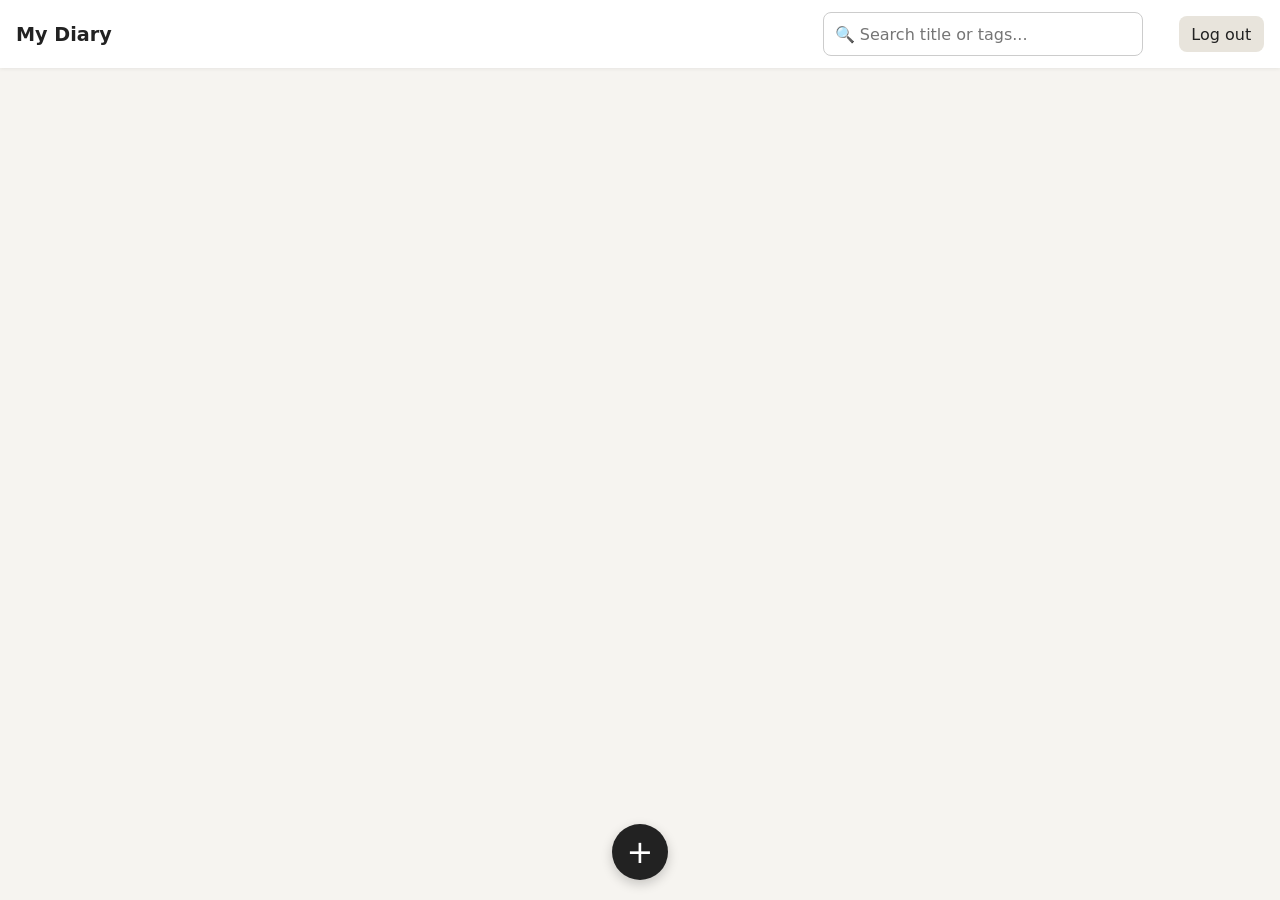
==== static/diary.html @ d681d87d "added UI part" ====
<!doctype html>
<html>
<head>
  <meta charset="utf-8">
  <meta name="viewport" content="width=device-width, initial-scale=1">
  <title>My Diary</title>
  <link rel="stylesheet" href="/static/style.css">
</head>
<body>
  <header class="bar">
    <h1>My Diary</h1>
    <input id="search" class="search" type="search" placeholder="🔍 Search title or tags..." autocomplete="off">
    <span id="who" class="who"></span>
    <span id="who" class="who"></span>
    <button id="logout" class="secondary small">Log out</button>
  </header>

  <div id="filter" class="filter" hidden>
    Showing <strong id="filter-tag"></strong>
    <button id="clear-filter" class="secondary small">Clear</button>
  </div>

  <main id="gallery" class="gallery"></main>
  <p id="empty" class="empty" hidden>No pictures yet. Tap + to add your first one.</p>

  <button id="add" class="fab" aria-label="Add picture">+</button>

  <dialog id="upload-dialog">
    <form id="upload-form">
      <h2>New entry</h2>
      <input name="image" type="file" accept="image/jpeg,image/png,image/webp" required>
      <img id="preview" class="preview" hidden alt="">
      <input name="title" placeholder="Title" maxlength="200">
      <textarea name="description" rows="5" placeholder="Write about this piece..."></textarea>
      <input name="tags" placeholder="Tags, comma separated (e.g. ink, sketch)">
      <div id="quick-tags" class="tags quick"></div>
      <p id="upload-msg" class="msg"></p>
      <div class="actions">
        <button type="button" class="secondary" id="cancel-upload">Cancel</button>
        <button type="submit" id="save-btn">Save</button>
      </div>
    </form>
  </dialog>

  <dialog id="detail-dialog" class="detail">
    <img id="d-img" alt="">
    <div class="detail-body">
      <h2 id="d-title"></h2>
      <p id="d-date" class="date"></p>
      <p id="d-desc" class="desc"></p>
      <div id="d-tags" class="tags"></div>
      <button class="secondary" id="close-detail">Close</button>
    </div>
  </dialog>

  <script src="/static/diary.js"></script>
</body>
</html>
---- static/style.css ----
* { box-sizing: border-box; }
[hidden] { display: none !important; }
body { font-family: system-ui, sans-serif; margin: 0; background: #f6f4f0; color: #222; }

/* 16px text stops iPhones from zooming in on inputs; 44px is a comfortable tap size */
input, textarea, button { width: 100%; min-height: 44px; padding: .7rem; margin: .4rem 0; border-radius: 8px; border: 1px solid #ccc; font: inherit; font-size: 16px; }
textarea { resize: vertical; }
button { background: #222; color: #fff; border: none; cursor: pointer; }
button.secondary { background: #e8e4dc; color: #222; }
button.small { width: auto; min-height: 36px; padding: .4rem .8rem; margin: 0; }
button:disabled { opacity: .6; }
.msg, #msg { color: #c0392b; }

/* Login page */
.card { width: min(360px, 100% - 2rem); margin: 10vh auto; background: #fff; padding: 1.5rem; border-radius: 12px; box-shadow: 0 2px 12px #0001; }

/* Header */
.bar { position: sticky; top: 0; z-index: 1; display: flex; align-items: center; gap: .75rem; padding: .75rem 1rem; background: #fff; box-shadow: 0 1px 4px #0001; }
.bar h1 { flex: 1; margin: 0; font-size: 1.2rem; }
.who { display: none; color: #666; font-size: .9rem; }
.filter { display: flex; align-items: center; gap: .5rem; padding: .75rem 1rem 0; }

/* Gallery: 2 columns on phones, more on bigger screens */
.gallery { display: grid; grid-template-columns: repeat(2, 1fr); gap: .75rem; padding: 1rem; }
.entry { background: #fff; border-radius: 10px; overflow: hidden; cursor: pointer; box-shadow: 0 1px 6px #0001; }
.entry img { width: 100%; aspect-ratio: 1; object-fit: cover; display: block; }
.entry-body { padding: .5rem .6rem .6rem; }
.entry h3 { margin: 0 0 .3rem; font-size: .95rem; white-space: nowrap; overflow: hidden; text-overflow: ellipsis; }
.tags { display: flex; flex-wrap: wrap; gap: .3rem; }
.chip { width: auto; min-height: 28px; margin: 0; padding: .2rem .55rem; border-radius: 999px; background: #e8e4dc; color: #444; font-size: .8rem; }
.empty { text-align: center; color: #777; padding: 2rem 1rem; }

/* Floating + button, easy to reach with a thumb */
/* Floating + button, centered at the bottom */
.fab { position: fixed; left: 0; right: 0; margin: 0 auto; bottom: calc(1.25rem + env(safe-area-inset-bottom)); width: 56px; height: 56px; border-radius: 50%; font-size: 2rem; line-height: 1; padding: 0; z-index: 2; box-shadow: 0 4px 12px #0003; }

/* Dialogs: full screen on phones */
dialog { border: none; padding: 0; width: 100%; max-width: 100%; height: 100%; max-height: 100%; margin: 0; background: #fff; }
dialog::backdrop { background: #0008; }
#upload-form { padding: 1rem; }
#upload-form h2 { margin-top: 0; }
.preview { width: 100%; max-height: 40vh; object-fit: contain; border-radius: 8px; background: #f0eee9; }
.actions { display: flex; gap: .5rem; }
.detail img { width: 100%; max-height: 60vh; object-fit: contain; background: #111; display: block; }
.detail-body { padding: 1rem; }
.detail-body h2 { margin: 0; }
.date { color: #777; font-size: .85rem; }
.desc { white-space: pre-wrap; line-height: 1.5; }

/* Tablets and laptops */
@media (min-width: 600px) {
  .gallery { grid-template-columns: repeat(auto-fill, minmax(220px, 1fr)); gap: 1rem; padding: 1.5rem; }
  .who { display: inline; }
  dialog { width: min(600px, 90vw); height: auto; max-height: 90vh; margin: auto; border-radius: 12px; }
}

/* Button feedback: grow slightly on hover, shrink slightly when pressed */
button { transition: transform .15s ease, box-shadow .15s ease; -webkit-tap-highlight-color: transparent; }
@media (hover: hover) {
  button:not(:disabled):hover { transform: scale(1.05); }
  .fab:hover { transform: scale(1.12); }
}
button:not(:disabled):active { transform: scale(0.95); }

/* Leave space so the + button doesn't cover the last row of pictures */
.gallery { padding-bottom: 6rem; }

/* Mood chips: bigger, easier to tap on phones */
.quick { margin: .2rem 0 .4rem; gap: .4rem; }
.chip.mood { min-height: 36px; padding: .35rem .8rem; font-size: .9rem; }
.chip.selected { background: #222; color: #fff; }

/* Search: its own full-width row on phones, inline next to the title on bigger screens */
.bar { flex-wrap: wrap; }
.search { order: 10; flex: 1 1 100%; margin: 0; }
@media (min-width: 600px) {
  .search { order: 0; flex: 0 1 320px; }
}
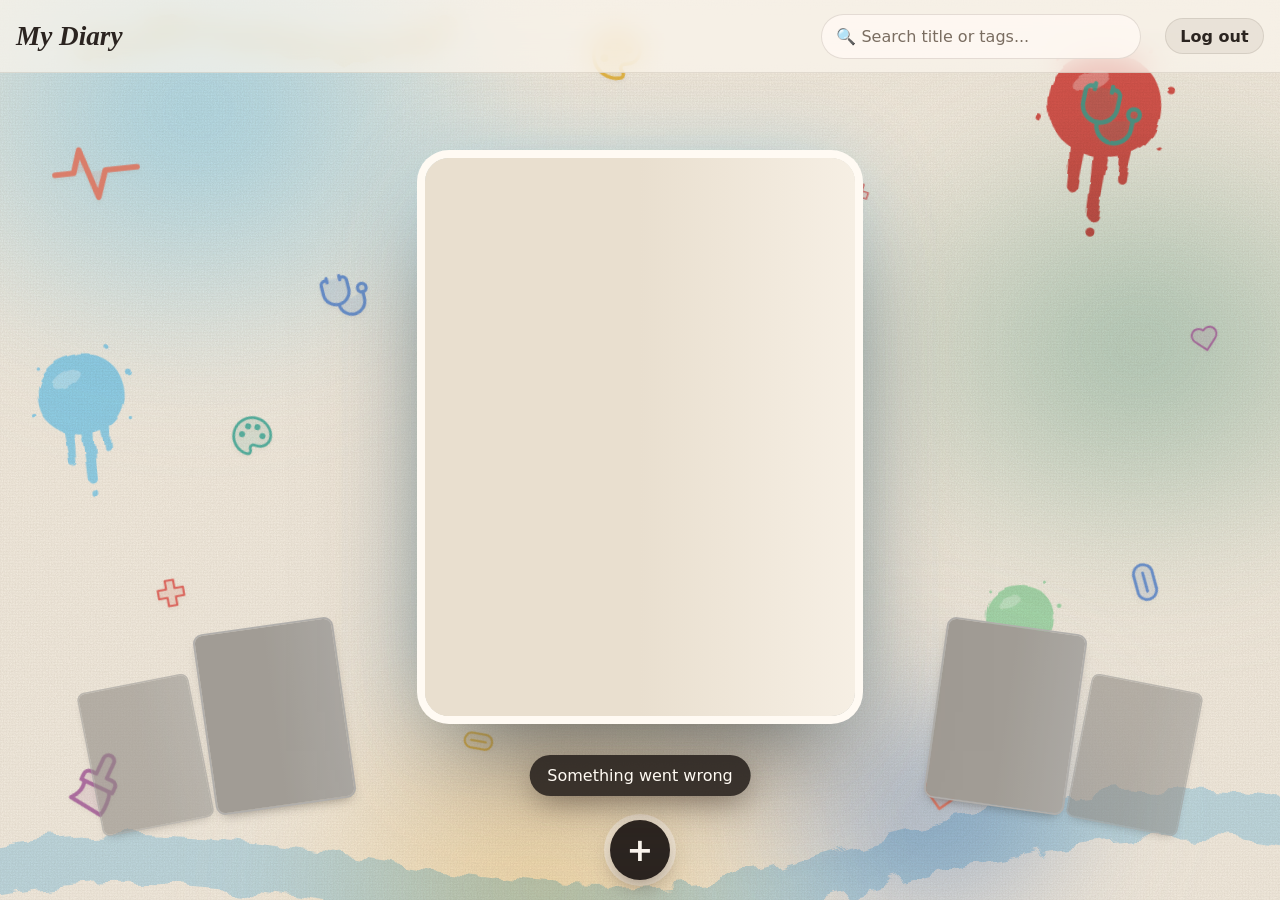
==== commit 5547514f: "First version of app" ====
--- a/static/diary.html
+++ b/static/diary.html
@@ -7,10 +7,11 @@
   <link rel="stylesheet" href="/static/style.css">
 </head>
 <body>
+  <div id="loader" class="loader" hidden></div>
+  <div id="toast" class="toast" hidden></div>
   <header class="bar">
     <h1>My Diary</h1>
     <input id="search" class="search" type="search" placeholder="🔍 Search title or tags..." autocomplete="off">
-    <span id="who" class="who"></span>
     <span id="who" class="who"></span>
     <button id="logout" class="secondary small">Log out</button>
   </header>
@@ -20,11 +21,13 @@
     <button id="clear-filter" class="secondary small">Clear</button>
   </div>
 
-  <main id="gallery" class="gallery"></main>
-  <p id="empty" class="empty" hidden>No pictures yet. Tap + to add your first one.</p>
+  <main id="gallery" class="stage"></main>
+  <div id="track" class="track" hidden><div id="thumb" class="thumb"></div></div>
+  <p id="empty" class="empty" hidden></p>
 
   <button id="add" class="fab" aria-label="Add picture">+</button>
 
+  
   <dialog id="upload-dialog">
     <form id="upload-form">
       <h2>New entry</h2>
@@ -42,17 +45,45 @@
     </form>
   </dialog>
 
+  
   <dialog id="detail-dialog" class="detail">
     <img id="d-img" alt="">
-    <div class="detail-body">
+
+    <div id="d-view" class="detail-body">
       <h2 id="d-title"></h2>
       <p id="d-date" class="date"></p>
       <p id="d-desc" class="desc"></p>
       <div id="d-tags" class="tags"></div>
+
+      <div class="icon-row">
+        <button id="edit-btn" class="icon-btn" aria-label="Edit" title="Edit">
+          <svg viewBox="0 0 24 24" width="22" height="22" fill="none" stroke="currentColor" stroke-width="2" stroke-linecap="round" stroke-linejoin="round" aria-hidden="true"><path d="M12 20h9"/><path d="M16.5 3.5a2.1 2.1 0 0 1 3 3L7 19l-4 1 1-4Z"/></svg>
+        </button>
+        <button id="download-btn" class="icon-btn" aria-label="Download" title="Download">
+          <svg viewBox="0 0 24 24" width="22" height="22" fill="none" stroke="currentColor" stroke-width="2" stroke-linecap="round" stroke-linejoin="round" aria-hidden="true"><path d="M21 15v4a2 2 0 0 1-2 2H5a2 2 0 0 1-2-2v-4"/><path d="M7 10l5 5 5-5"/><path d="M12 15V3"/></svg>
+        </button>
+        <button id="delete-btn" class="icon-btn danger" aria-label="Delete" title="Delete">
+          <svg viewBox="0 0 24 24" width="22" height="22" fill="none" stroke="currentColor" stroke-width="2" stroke-linecap="round" stroke-linejoin="round" aria-hidden="true"><path d="M3 6h18"/><path d="M8 6V4h8v2"/><path d="M19 6l-1 14H6L5 6"/><path d="M10 11v6"/><path d="M14 11v6"/></svg>
+        </button>
+      </div>
+
       <button class="secondary" id="close-detail">Close</button>
     </div>
+
+    <form id="edit-form" class="detail-body" hidden>
+      <h2>Edit entry</h2>
+      <input name="title" placeholder="Title" maxlength="200">
+      <textarea name="description" rows="5" placeholder="Write about this piece..."></textarea>
+      <input name="tags" placeholder="Tags, comma separated">
+      <div id="edit-moods" class="tags quick"></div>
+      <p id="edit-msg" class="msg"></p>
+      <div class="actions">
+        <button type="button" class="secondary" id="cancel-edit">Cancel</button>
+        <button type="submit" id="edit-save">Save</button>
+      </div>
+    </form>
   </dialog>
-
+  <script src="/static/background.js"></script>
   <script src="/static/diary.js"></script>
 </body>
 </html>
--- a/static/style.css
+++ b/static/style.css
@@ -1,78 +1,270 @@
+:root {
+  --paper: #f4ede1; --surface: #fffaf3; --text: #2b2420; --muted: #7a6d61;
+  --line: #4a3b2e1f; --accent: #2b2420; --danger: #c0392b;
+  --paint: .7; --doodle: .8;                       /* paint 70%, symbols 80% */
+  --card-w: min(74vw, 300px); --card-h: min(58vh, 420px);
+}
 * { box-sizing: border-box; }
 [hidden] { display: none !important; }
-body { font-family: system-ui, sans-serif; margin: 0; background: #f6f4f0; color: #222; }
-
-/* 16px text stops iPhones from zooming in on inputs; 44px is a comfortable tap size */
-input, textarea, button { width: 100%; min-height: 44px; padding: .7rem; margin: .4rem 0; border-radius: 8px; border: 1px solid #ccc; font: inherit; font-size: 16px; }
+body {
+  margin: 0; min-height: 100vh; color: var(--text); background: var(--paper);
+  font-family: system-ui, -apple-system, "Segoe UI", sans-serif; -webkit-font-smoothing: antialiased;
+}
+
+/* ===== Painted background ===== */
+.art-bg { position: fixed; inset: 0; z-index: -1; overflow: hidden; pointer-events: none; }
+.wash { position: absolute; border-radius: 50%; filter: blur(50px); opacity: var(--paint); mix-blend-mode: multiply; animation: drift 28s ease-in-out infinite alternate; }
+.w1 { width: 55vmax; height: 45vmax; left: -12vmax; top: -14vmax; background: radial-gradient(closest-side, #87ceeb, transparent); }
+.w2 { width: 50vmax; height: 40vmax; right: -14vmax; top: 10vh; background: radial-gradient(closest-side, #8fb8a3, transparent); animation-duration: 34s; }
+.w3 { width: 45vmax; height: 38vmax; left: 20vw; bottom: -18vmax; background: radial-gradient(closest-side, #f1cf8b, transparent); animation-duration: 40s; }
+.w4 { width: 30vmax; height: 26vmax; right: 12vw; bottom: -6vmax; background: radial-gradient(closest-side, #7f9cc4, transparent); animation-duration: 31s; }
+@keyframes drift { to { transform: translate(4vw, 3vh) rotate(8deg) scale(1.08); } }
+.strokes { position: absolute; inset: 0; width: 100%; height: 100%; opacity: calc(var(--paint) * .55); mix-blend-mode: multiply; }
+.splats { position: absolute; inset: 0; opacity: calc(.35 + var(--paint) * .8); mix-blend-mode: multiply; }
+.splats svg { position: absolute; width: var(--sz); height: calc(var(--sz) * 1.4); overflow: visible; filter: url(#paint-edge); }
+.texture {
+  position: absolute; inset: 0; opacity: .5; mix-blend-mode: multiply;
+  background-image:
+    url("data:image/svg+xml;utf8,<svg xmlns='http://www.w3.org/2000/svg' width='240' height='240'><filter id='n'><feTurbulence type='fractalNoise' baseFrequency='.85' numOctaves='3' stitchTiles='stitch'/><feColorMatrix values='0 0 0 0 .35  0 0 0 0 .28  0 0 0 0 .2  0 0 0 .45 0'/></filter><rect width='100%' height='100%' filter='url(%23n)'/></svg>"),
+    repeating-linear-gradient(0deg, #6b55400d 0 1px, transparent 1px 3px),
+    repeating-linear-gradient(90deg, #6b55400a 0 1px, transparent 1px 3px);
+}
+.doodles { position: absolute; inset: 0; opacity: var(--doodle); }
+.doodles svg { position: absolute; overflow: visible; filter: url(#wobble) drop-shadow(0 2px 2px #4a3b2e22); }
+.doodles use { fill: currentColor; fill-opacity: .14; }
+@media (max-width: 600px) {
+  .doodles .extra { display: none; }
+  .splats svg { width: calc(var(--sz) * .6); height: calc(var(--sz) * .84); }
+}
+
+/* ===== Inputs & buttons (16px stops iPhone zoom, 44px = easy to tap) ===== */
+input, textarea, button {
+  width: 100%; min-height: 44px; padding: .75rem .9rem; margin: .4rem 0; border-radius: 12px;
+  border: 1px solid #4a3b2e26; font: inherit; font-size: 16px; color: var(--text); background: #fffaf3d9;
+}
+input::placeholder, textarea::placeholder { color: var(--muted); }
+input:focus, textarea:focus { outline: none; border-color: #4a3b2e55; box-shadow: 0 0 0 3px #87ceeb66; }
 textarea { resize: vertical; }
-button { background: #222; color: #fff; border: none; cursor: pointer; }
-button.secondary { background: #e8e4dc; color: #222; }
-button.small { width: auto; min-height: 36px; padding: .4rem .8rem; margin: 0; }
+input[type=file] { padding: .55rem; }
+input[type=file]::file-selector-button { border: none; border-radius: 999px; padding: .45rem .9rem; margin-right: .75rem; background: var(--accent); color: var(--surface); font-weight: 600; cursor: pointer; }
+button {
+  background: var(--accent); color: var(--surface); border: none; border-radius: 999px; font-weight: 600; cursor: pointer;
+  transition: transform .15s ease, background .15s ease; -webkit-tap-highlight-color: transparent;
+}
+button.secondary { background: #4a3b2e12; color: var(--text); border: 1px solid var(--line); }
+button.small { width: auto; min-height: 36px; padding: .4rem .9rem; margin: 0; }
 button:disabled { opacity: .6; }
-.msg, #msg { color: #c0392b; }
-
-/* Login page */
-.card { width: min(360px, 100% - 2rem); margin: 10vh auto; background: #fff; padding: 1.5rem; border-radius: 12px; box-shadow: 0 2px 12px #0001; }
-
-/* Header */
-.bar { position: sticky; top: 0; z-index: 1; display: flex; align-items: center; gap: .75rem; padding: .75rem 1rem; background: #fff; box-shadow: 0 1px 4px #0001; }
-.bar h1 { flex: 1; margin: 0; font-size: 1.2rem; }
-.who { display: none; color: #666; font-size: .9rem; }
-.filter { display: flex; align-items: center; gap: .5rem; padding: .75rem 1rem 0; }
-
-/* Gallery: 2 columns on phones, more on bigger screens */
-.gallery { display: grid; grid-template-columns: repeat(2, 1fr); gap: .75rem; padding: 1rem; }
-.entry { background: #fff; border-radius: 10px; overflow: hidden; cursor: pointer; box-shadow: 0 1px 6px #0001; }
-.entry img { width: 100%; aspect-ratio: 1; object-fit: cover; display: block; }
-.entry-body { padding: .5rem .6rem .6rem; }
-.entry h3 { margin: 0 0 .3rem; font-size: .95rem; white-space: nowrap; overflow: hidden; text-overflow: ellipsis; }
-.tags { display: flex; flex-wrap: wrap; gap: .3rem; }
-.chip { width: auto; min-height: 28px; margin: 0; padding: .2rem .55rem; border-radius: 999px; background: #e8e4dc; color: #444; font-size: .8rem; }
-.empty { text-align: center; color: #777; padding: 2rem 1rem; }
-
-/* Floating + button, easy to reach with a thumb */
-/* Floating + button, centered at the bottom */
-.fab { position: fixed; left: 0; right: 0; margin: 0 auto; bottom: calc(1.25rem + env(safe-area-inset-bottom)); width: 56px; height: 56px; border-radius: 50%; font-size: 2rem; line-height: 1; padding: 0; z-index: 2; box-shadow: 0 4px 12px #0003; }
-
-/* Dialogs: full screen on phones */
-dialog { border: none; padding: 0; width: 100%; max-width: 100%; height: 100%; max-height: 100%; margin: 0; background: #fff; }
-dialog::backdrop { background: #0008; }
-#upload-form { padding: 1rem; }
-#upload-form h2 { margin-top: 0; }
-.preview { width: 100%; max-height: 40vh; object-fit: contain; border-radius: 8px; background: #f0eee9; }
-.actions { display: flex; gap: .5rem; }
-.detail img { width: 100%; max-height: 60vh; object-fit: contain; background: #111; display: block; }
-.detail-body { padding: 1rem; }
-.detail-body h2 { margin: 0; }
-.date { color: #777; font-size: .85rem; }
-.desc { white-space: pre-wrap; line-height: 1.5; }
-
-/* Tablets and laptops */
-@media (min-width: 600px) {
-  .gallery { grid-template-columns: repeat(auto-fill, minmax(220px, 1fr)); gap: 1rem; padding: 1.5rem; }
-  .who { display: inline; }
-  dialog { width: min(600px, 90vw); height: auto; max-height: 90vh; margin: auto; border-radius: 12px; }
-}
-
-/* Button feedback: grow slightly on hover, shrink slightly when pressed */
-button { transition: transform .15s ease, box-shadow .15s ease; -webkit-tap-highlight-color: transparent; }
 @media (hover: hover) {
   button:not(:disabled):hover { transform: scale(1.05); }
-  .fab:hover { transform: scale(1.12); }
-}
-button:not(:disabled):active { transform: scale(0.95); }
-
-/* Leave space so the + button doesn't cover the last row of pictures */
-.gallery { padding-bottom: 6rem; }
-
-/* Mood chips: bigger, easier to tap on phones */
+  .fab:hover { transform: scale(1.1); }
+  .icon-btn.danger:hover { background: var(--danger); color: #fff; }
+}
+button:not(:disabled):active { transform: scale(.95); }
+.msg, #msg { color: var(--danger); }
+
+/* ===== Login card ===== */
+.card {
+  width: min(380px, 100% - 2rem); margin: 12vh auto; padding: 2rem 1.5rem; border-radius: 24px;
+  background: #fffaf3c7; border: 1px solid #ffffffaa; backdrop-filter: blur(14px); -webkit-backdrop-filter: blur(14px);
+  box-shadow: 0 30px 60px -20px #4a3b2e66;
+}
+.card h1 { margin: 0 0 1rem; font-family: Georgia, "Times New Roman", serif; font-style: italic; font-size: 2rem; }
+
+/* ===== Header ===== */
+.bar {
+  position: sticky; top: 0; z-index: 50; display: flex; flex-wrap: wrap; align-items: center; gap: .75rem;
+  padding: .85rem 1rem; background: #fbf6eeb8; border-bottom: 1px solid var(--line);
+  backdrop-filter: blur(14px); -webkit-backdrop-filter: blur(14px);
+}
+.bar h1 { flex: 1; margin: 0; font-family: Georgia, "Times New Roman", serif; font-style: italic; font-size: 1.7rem; }
+.who { display: none; color: var(--muted); font-size: .9rem; }
+.search { order: 10; flex: 1 1 100%; margin: 0; border-radius: 999px; }
+.filter { display: flex; align-items: center; gap: .5rem; padding: 1rem 1rem 0; color: var(--muted); }
+.filter strong { color: var(--text); }
+
+/* ===== Gallery (current carousel, restyled; Step 2 replaces it) ===== */
+.gallery {
+  display: flex; align-items: center; gap: 1.25rem; overflow-x: auto; overflow-y: hidden;
+  overscroll-behavior-x: contain; scroll-snap-type: x mandatory; scrollbar-width: none;
+  padding: 2.5rem calc(50% - var(--card-w) / 2) 7rem; transition: opacity .2s;
+}
+.gallery::-webkit-scrollbar { display: none; }
+.gallery.dim { opacity: .6; }
+.entry {
+  position: relative; flex: 0 0 var(--card-w); height: var(--card-h); scroll-snap-align: center;
+  border-radius: 22px; overflow: hidden; cursor: pointer; background: linear-gradient(135deg, #e7d8c3, #cdb89d);
+  box-shadow: 0 0 0 6px var(--surface), 0 20px 40px -14px #4a3b2e80;
+  transform: perspective(900px) rotateX(var(--rx, 0deg)) rotateY(var(--ry, 0deg))
+             translateY(var(--lift, 0px)) scale(calc(var(--s, 1) * var(--hover, 1)));
+  filter: brightness(calc((1 - var(--fade, 0) * .25) * var(--b, 1)));
+  transition: transform .35s cubic-bezier(.2, .8, .2, 1), filter .35s cubic-bezier(.2, .8, .2, 1), box-shadow .35s ease;
+}
+.entry img { display: block; width: 100%; height: 100%; object-fit: cover; }
+@media (hover: hover) {
+  .gallery .entry:hover { --hover: 1.12; --b: 1.05; --lift: -8px; z-index: 5; box-shadow: 0 0 0 7px var(--surface), 0 40px 70px -20px #4a3b2eb3, 0 0 60px -10px #87ceebaa; }
+  .gallery:has(.entry:not(.skeleton):hover) .entry:not(:hover) { --hover: .88; --b: .8; }
+}
+.entry:active { --hover: .97; }
+
+/* Frosted label on the picture */
+.entry-body {
+  position: absolute; left: .6rem; right: .6rem; bottom: .6rem; z-index: 2; padding: .6rem .75rem; border-radius: 16px;
+  background: #fffaf3cc; border: 1px solid #ffffffaa; backdrop-filter: blur(12px); -webkit-backdrop-filter: blur(12px);
+}
+.entry h3 { margin: 0; font-size: .95rem; white-space: nowrap; overflow: hidden; text-overflow: ellipsis; }
+.entry-desc {
+  margin: .3rem 0 0; font-size: .72rem; line-height: 1.4; color: #5a4d42;
+  display: -webkit-box; -webkit-box-orient: vertical; -webkit-line-clamp: 2; line-clamp: 2; overflow: hidden;
+}
+
+/* Tags */
+.tags { display: flex; flex-wrap: wrap; gap: .35rem; }
+.entry .tags { margin-top: .4rem; flex-wrap: nowrap; overflow: hidden; }
+.chip {
+  width: auto; min-height: 26px; margin: 0; padding: .15rem .6rem; flex-shrink: 0; border-radius: 999px;
+  background: #4a3b2e14; color: var(--text); border: 1px solid transparent; font-size: .75rem; font-weight: 500;
+}
 .quick { margin: .2rem 0 .4rem; gap: .4rem; }
-.chip.mood { min-height: 36px; padding: .35rem .8rem; font-size: .9rem; }
-.chip.selected { background: #222; color: #fff; }
-
-/* Search: its own full-width row on phones, inline next to the title on bigger screens */
-.bar { flex-wrap: wrap; }
-.search { order: 10; flex: 1 1 100%; margin: 0; }
+.chip.mood { min-height: 36px; padding: .35rem .85rem; font-size: .9rem; }
+.chip.selected { background: var(--accent); color: var(--surface); }
+.empty { text-align: center; color: var(--muted); padding: 3rem 1rem; }
+
+/* + button, centered */
+.fab {
+  position: fixed; left: 0; right: 0; margin: 0 auto; bottom: calc(1.25rem + env(safe-area-inset-bottom)); z-index: 60;
+  width: 60px; height: 60px; min-height: 60px; padding: 0; border-radius: 50%; font-size: 2rem; line-height: 1;
+  box-shadow: 0 10px 25px -6px #4a3b2e99, 0 0 0 6px #fffaf380;
+}
+
+/* ===== Dialogs (full screen on phones) ===== */
+dialog { border: none; padding: 0; width: 100%; max-width: 100%; height: 100%; max-height: 100%; margin: 0; color: var(--text); background: var(--surface); }
+dialog::backdrop { background: #2b242066; backdrop-filter: blur(8px); -webkit-backdrop-filter: blur(8px); }
+#upload-form { padding: 1.25rem; }
+#upload-form h2, #edit-form h2 { margin-top: 0; font-family: Georgia, "Times New Roman", serif; font-style: italic; }
+.preview { width: 100%; max-height: 40vh; object-fit: contain; border-radius: 16px; background: #4a3b2e0d; }
+.actions { display: flex; gap: .5rem; }
+
+/* Zoom view: picture floats over a blurred paper backdrop */
+.detail { background: transparent; overflow-y: auto; }
+.detail::backdrop { background: #f4ede1d9; backdrop-filter: blur(16px); -webkit-backdrop-filter: blur(16px); animation: fadeIn .35s ease both; }
+.detail img {
+  position: relative; z-index: 2; display: block; width: auto; height: auto;
+  max-width: calc(100% - 2rem); max-height: 62vh; margin: 1.5rem auto 0; border-radius: 20px;
+  box-shadow: 0 0 0 8px var(--surface), 0 50px 100px -20px #4a3b2ec0, 0 0 90px -10px #87ceebaa;
+}
+.detail img:not(.loaded) { min-width: min(80vw, 420px); min-height: 40vh; }
+.detail .detail-body {
+  width: calc(100% - 2rem); max-width: 620px; margin: 1.25rem auto 2rem; padding: 1.25rem; border-radius: 22px;
+  background: #fffaf3d9; border: 1px solid #ffffffaa; backdrop-filter: blur(18px); -webkit-backdrop-filter: blur(18px);
+  box-shadow: 0 20px 50px -20px #4a3b2e66;
+}
+.detail[open] .detail-body { animation: rise .45s .15s cubic-bezier(.2, .8, .2, 1) both; }
+.detail.closing::backdrop, .detail.closing .detail-body { animation: fadeOut .3s ease forwards; }
+.detail-body h2 { margin: 0; font-family: Georgia, "Times New Roman", serif; font-style: italic; font-size: 1.7rem; }
+.date { color: var(--muted); font-size: .85rem; }
+.desc { white-space: pre-wrap; line-height: 1.6; color: #4a3f36; }
+.icon-row { display: flex; justify-content: center; gap: 1.25rem; margin: 1.5rem 0 .75rem; }
+.icon-btn {
+  width: 52px; height: 52px; min-height: 52px; margin: 0; padding: 0; border-radius: 50%;
+  display: grid; place-items: center; background: #4a3b2e12; color: var(--text); border: 1px solid var(--line);
+}
+.icon-btn.danger { color: var(--danger); }
+@keyframes fadeIn { from { opacity: 0; } }
+@keyframes fadeOut { to { opacity: 0; } }
+@keyframes rise { from { opacity: 0; transform: translateY(24px); } }
+
+/* ===== Loading states ===== */
+.loader { position: fixed; top: 0; left: 0; right: 0; height: 3px; z-index: 200; overflow: hidden; background: #4a3b2e14; }
+.loader::before { content: ""; position: absolute; height: 100%; width: 40%; background: #6bb8e0; animation: slide 1s ease-in-out infinite; }
+@keyframes slide { from { left: -40%; } to { left: 100%; } }
+button.loading { position: relative; color: transparent !important; }
+button.loading::after {
+  content: ""; position: absolute; inset: 0; margin: auto; width: 18px; height: 18px;
+  border: 2px solid var(--surface); border-right-color: transparent; border-radius: 50%; animation: spin .7s linear infinite;
+}
+button.secondary.loading::after, .icon-btn.loading::after { border-color: var(--text); border-right-color: transparent; }
+@keyframes spin { to { transform: rotate(360deg); } }
+.entry.skeleton { cursor: default; }
+.skeleton, .entry img:not(.loaded), .detail img:not(.loaded) {
+  background: linear-gradient(90deg, #e9dfcf 25%, #f6efe4 50%, #e9dfcf 75%);
+  background-size: 200% 100%; animation: shimmer 1.2s infinite;
+}
+@keyframes shimmer { from { background-position: 200% 0; } to { background-position: -200% 0; } }
+.toast {
+  position: fixed; left: 50%; transform: translateX(-50%); bottom: calc(6.5rem + env(safe-area-inset-bottom));
+  max-width: calc(100% - 2rem); padding: .7rem 1.1rem; border-radius: 999px; z-index: 210; text-align: center;
+  background: #2b2420e6; color: var(--surface); box-shadow: 0 10px 30px -5px #4a3b2e99;
+}
+
+/* ===== Tablets & laptops ===== */
 @media (min-width: 600px) {
+  .who { display: inline; }
   .search { order: 0; flex: 0 1 320px; }
-}+  #upload-dialog {
+    width: min(640px, 92vw); height: auto; max-height: 90vh; margin: auto; border-radius: 24px;
+    border: 1px solid var(--line); box-shadow: 0 40px 100px -20px #4a3b2e99;
+  }
+}
+@media (min-width: 900px) {
+  .detail[open] { display: grid; grid-template-columns: minmax(0, 1.5fr) minmax(320px, 1fr); align-items: center; gap: 2.5rem; padding: 2rem 3rem; }
+  .detail img { max-width: 100%; max-height: 86vh; margin: 0 auto; }
+  .detail .detail-body { width: 100%; margin: 0; max-height: 86vh; overflow-y: auto; }
+}
+
+/* Respect "reduce motion" */
+@media (prefers-reduced-motion: reduce) {
+  *, *::before, *::after { animation-duration: .01s !important; transition: none !important; }
+}
+
+/* ===== Step 2: diagonal stage, one main picture ===== */
+:root { --card-w: min(80vw, 430px); --card-h: min(62vh, 580px); }
+@media (max-width: 600px) { :root { --card-w: 78vw; --card-h: min(54vh, 480px); } }
+body:has(.stage) { overflow: hidden; }
+
+.stage {
+  position: relative; height: calc(100svh - 72px); overflow: hidden;
+  touch-action: pan-y; user-select: none; -webkit-user-select: none; transition: opacity .2s;
+}
+@media (max-width: 600px) { .stage { height: calc(100svh - 124px); } }
+.stage.dim { opacity: .6; }
+
+.stage .entry {
+  position: absolute; left: 50%; top: 44%; flex: none; margin: 0;
+  width: var(--card-w); height: var(--card-h); border-radius: 24px;
+  z-index: var(--z, 1); opacity: var(--o, 1); filter: brightness(var(--b, 1)) saturate(var(--sat, 1));
+  transform: translate(-50%, -50%) translate(var(--x, 0px), var(--y, 0px)) rotate(var(--r, 0deg)) scale(calc(var(--s, 1) * var(--h, 1)));
+  box-shadow: 0 0 0 6px var(--surface), 0 18px 36px -14px #4a3b2e80;
+  transition: transform .5s cubic-bezier(.2, .8, .2, 1), filter .5s ease, opacity .5s ease, box-shadow .5s ease;
+}
+.stage.dragging .entry { transition: none; }
+.stage .entry img { pointer-events: none; -webkit-user-drag: none; }
+.stage .entry.active { box-shadow: 0 0 0 8px var(--surface), 0 60px 110px -25px #4a3b2ec0, 0 0 90px -10px #87ceebaa; }
+@media (hover: hover) {
+  .stage .entry.active:hover { --h: 1.03; }
+  .stage .entry:not(.active):hover { --h: 1.25; transition-duration: .2s; }
+}
+.stage .entry:active { --h: .98; }
+
+/* Title, description and tags only on the main picture */
+.stage .entry-body { opacity: 0; transform: translateY(14px); pointer-events: none; transition: opacity .35s ease, transform .35s ease; }
+.stage .entry.active .entry-body { opacity: 1; transform: none; pointer-events: auto; transition-delay: .12s; }
+.stage .entry h3 { font-size: 1.1rem; }
+.empty { position: fixed; left: 0; right: 0; top: 45%; }
+
+/* Position bar: thin, whitish, transparent */
+.track {
+  position: fixed; left: 50%; transform: translateX(-50%); z-index: 55;
+  bottom: calc(6.2rem + env(safe-area-inset-bottom));
+  width: min(60vw, 380px); height: 22px; cursor: pointer; touch-action: none;
+}
+.track::before {
+  content: ""; position: absolute; left: 0; right: 0; top: 50%; height: 3px; transform: translateY(-50%);
+  border-radius: 999px; background: #ffffff70; box-shadow: 0 0 0 1px #4a3b2e12; transition: height .2s;
+}
+.thumb {
+  position: absolute; top: 50%; height: 3px; transform: translateY(-50%); border-radius: 999px;
+  background: #ffffffe6; box-shadow: 0 0 8px #ffffffcc, 0 0 0 1px #4a3b2e14;
+  transition: left .5s cubic-bezier(.2, .8, .2, 1), height .2s;
+}
+.track.dragging .thumb { transition: height .2s; }
+.track:hover::before, .track.dragging::before, .track:hover .thumb, .track.dragging .thumb { height: 6px; }
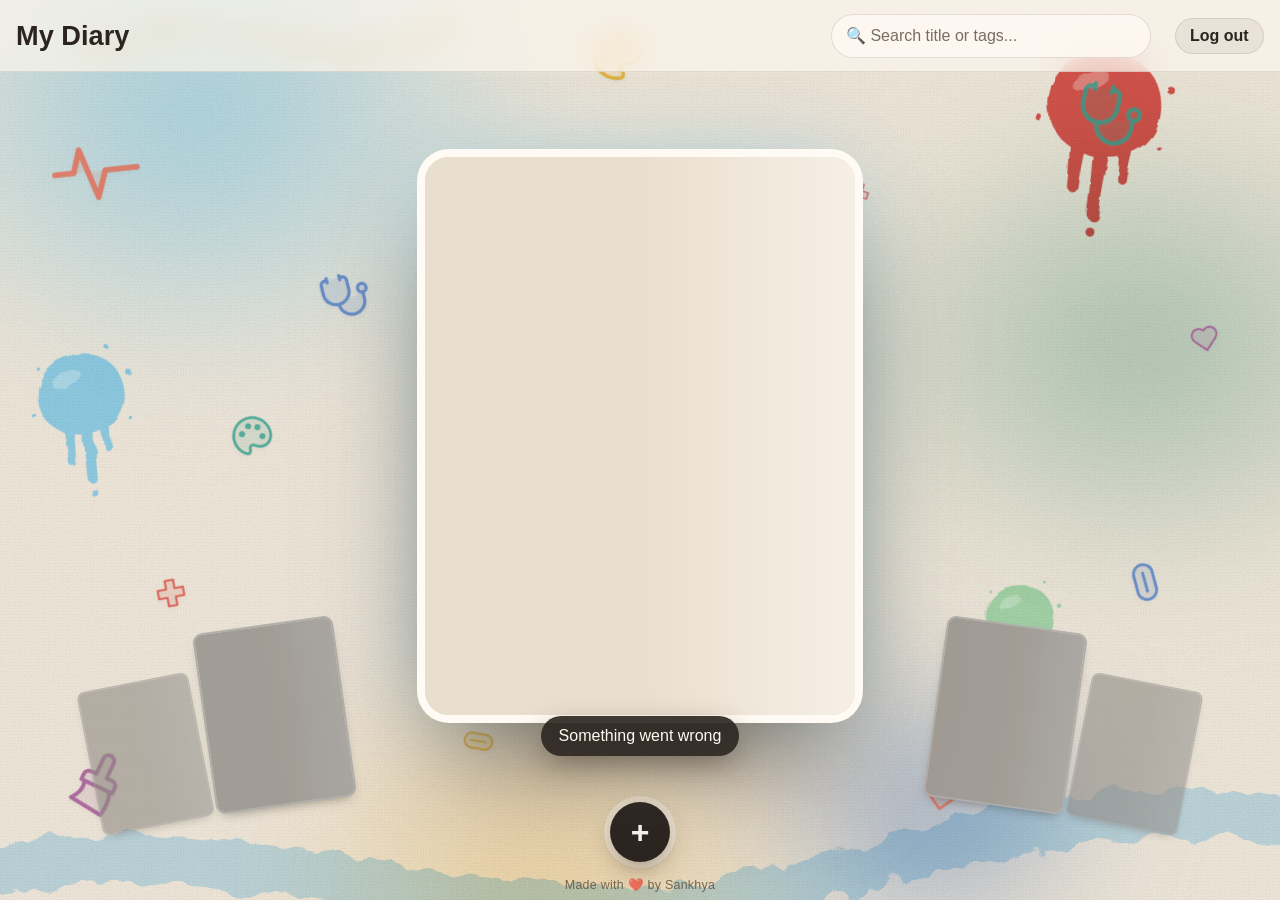
==== commit adc1a4d1: "final v1 version" ====
--- a/static/diary.html
+++ b/static/diary.html
@@ -30,7 +30,7 @@
   
   <dialog id="upload-dialog">
     <form id="upload-form">
-      <h2>New entry</h2>
+      <h2>New Upload</h2>
       <input name="image" type="file" accept="image/jpeg,image/png,image/webp" required>
       <img id="preview" class="preview" hidden alt="">
       <input name="title" placeholder="Title" maxlength="200">
@@ -83,6 +83,7 @@
       </div>
     </form>
   </dialog>
+  <footer class="credit">Made with ❤️ by Sankhya</footer>
   <script src="/static/background.js"></script>
   <script src="/static/diary.js"></script>
 </body>
--- a/static/style.css
+++ b/static/style.css
@@ -267,4 +267,30 @@
   transition: left .5s cubic-bezier(.2, .8, .2, 1), height .2s;
 }
 .track.dragging .thumb { transition: height .2s; }
-.track:hover::before, .track.dragging::before, .track:hover .thumb, .track.dragging .thumb { height: 6px; }+.track:hover::before, .track.dragging::before, .track:hover .thumb, .track.dragging .thumb { height: 6px; }
+
+/* Footer credit: centred at the bottom of every page */
+.credit {
+  position: fixed; left: 0; right: 0; z-index: 40; pointer-events: none;
+  bottom: calc(.5rem + env(safe-area-inset-bottom));
+  text-align: center; font-size: .78rem; letter-spacing: .02em; color: #4a3b2eb3;
+  font-family: Georgia, "Times New Roman", serif; font-style: italic;
+}
+
+/* Diary page: lift the + button, position bar and messages above the footer */
+.fab { bottom: calc(2.4rem + env(safe-area-inset-bottom)); }
+.track { bottom: calc(7.3rem + env(safe-area-inset-bottom)); }
+.toast { bottom: calc(9rem + env(safe-area-inset-bottom)); }
+
+/* Apple's San Francisco (SF Pro) font everywhere */
+:root {
+  --font-apple: -apple-system, BlinkMacSystemFont, "SF Pro Display", "SF Pro Text",
+                "Helvetica Neue", Helvetica, Arial, sans-serif;
+}
+body, input, textarea, button, select,
+.bar h1, .card h1, .credit,
+#upload-form h2, #edit-form h2, .detail-body h2 {
+  font-family: var(--font-apple);
+}
+/* No italics anywhere */
+*, *::before, *::after { font-style: normal !important; }
